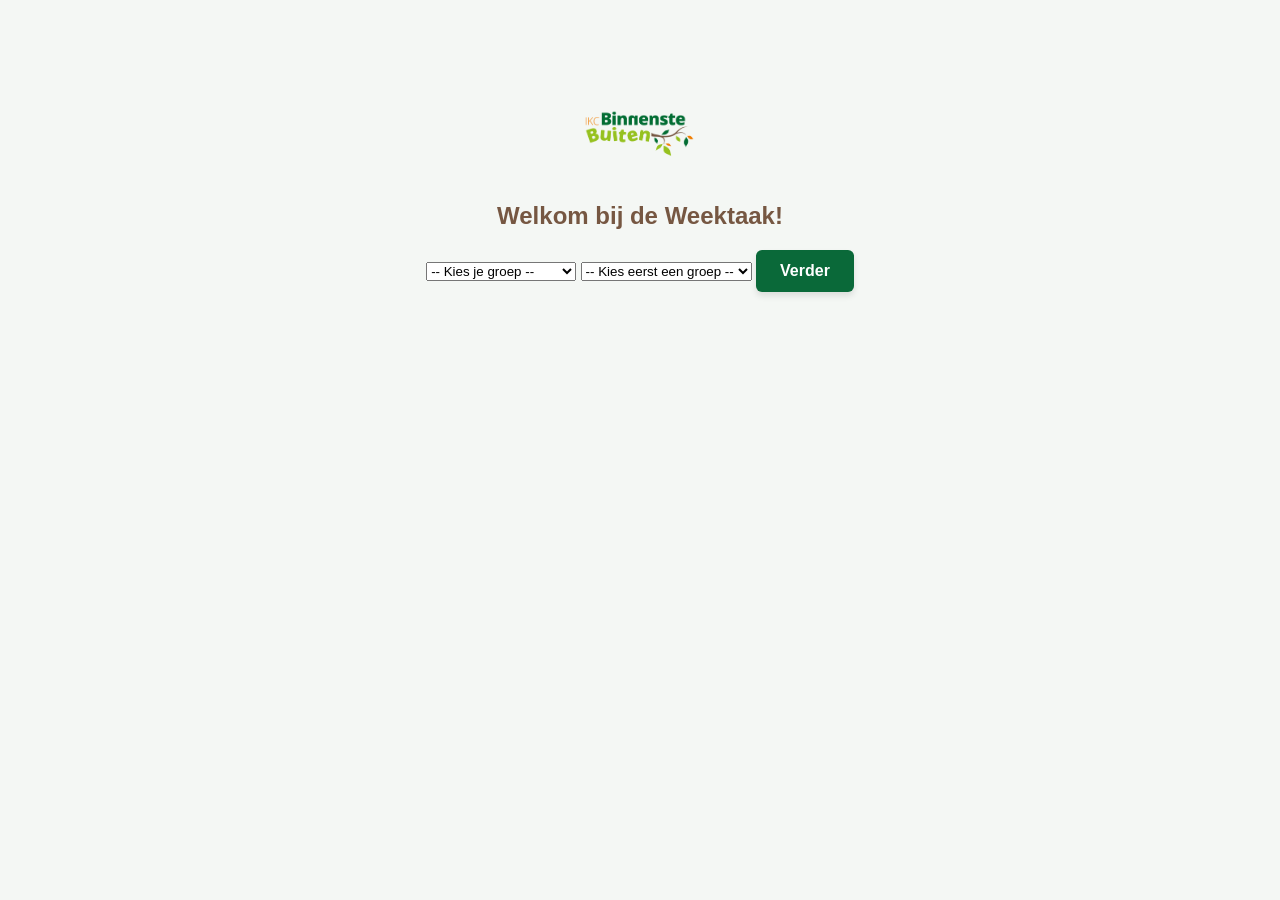
==== index.html @ 8ad83e62 "Add files via upload" ====
<!DOCTYPE html>
<html lang="nl">
<head>
    <meta charset="UTF-8">
    <meta name="viewport" content="width=device-width, initial-scale=1.0">
    <title>Weektaak - IKC Binnenstebuiten</title>
    <link rel="stylesheet" href="style.css">
</head>
<body>

    <div id="login-scherm">
        <img src="logo.png" alt="Logo IKC Binnenstebuiten" class="school-logo" style="width: 120px; margin-bottom: 20px;">
        <h2>Welkom bij de Weektaak!</h2>
        
        <div id="inlog-keuze-sectie">
            <select id="kies-groep">
                <option value="">-- Kies je groep --</option>
                <option value="Groep 5 donkerblauw">Groep 5 donkerblauw</option>
                <option value="Groep 5 lichtblauw">Groep 5 lichtblauw</option>
                <option value="Groep 5 roze">Groep 5 roze</option>
                <option value="Groep 6 groen">Groep 6 groen</option>
                <option value="Groep 6 paars">Groep 6 paars</option>
                <option value="Groep 7 blauw">Groep 7 blauw</option>
                <option value="Groep 7 paars">Groep 7 paars</option>
                <option value="Groep 7 turquoise">Groep 7 turquoise</option>
                <option value="Groep 8 geel">Groep 8 geel</option>
                <option value="Groep 8 oranje">Groep 8 oranje</option>
                <option value="Groep 8 roze">Groep 8 roze</option>
            </select>
            <select id="wie-logt-in">
                <option value="">-- Kies eerst een groep --</option>
            </select>
            <button id="naar-wachtwoord-knop">Verder</button>
        </div>

        <div id="wachtwoord-sectie" style="display: none;">
            <h3 id="wachtwoord-welkom"></h3>
            
            <div id="docent-wachtwoord-sectie" style="display: none;">
                <input type="password" id="docent-wachtwoord-input" placeholder="Wachtwoord leerkracht">
                <button id="check-docent-wachtwoord">Inloggen</button>
            </div>

            <div id="leerling-wachtwoord-sectie" style="display: none;">
                <input type="password" id="leerling-wachtwoord-input" placeholder="Jouw wachtwoord">
                <button id="check-leerling-wachtwoord">Inloggen</button>
            </div>

            <p id="foutmelding-login" style="color: red; display: none;">Verkeerd wachtwoord, probeer het opnieuw!</p>
            <button id="terug-naar-naam-knop" style="margin-top: 15px; background-color: #ccc; color: #333;">Terug</button>
        </div>
    </div>

    <div id="planbord" style="display: none;">
        <header>
            <div class="header-links">
                <img src="logo.png" alt="Logo IKC Binnenstebuiten" class="school-logo-klein" style="width: 50px;">
                <h2>Ingelogd als: <span id="ingelogde-gebruiker-tekst"></span></h2>
            </div>
            <div class="header-rechts">
                <button id="verander-wachtwoord-knop" style="background-color: var(--oranje); margin-right: 10px;">Wachtwoord wijzigen</button>
                <button id="handmatig-opslaan-knop" style="display: none; background-color: var(--lichtgroen); margin-right: 10px; border-radius: 5px; cursor: pointer;">💾 Opslaan</button>
                <button id="logout-knop">Uitloggen</button>
            </div>
        </header>

        <div id="docent-paneel" class="docent-paneel" style="display: none;">
            <h3>🛠️ Docenten Paneel: Taken klaarzetten</h3>
            <div class="taak-invoer-balk">
                <input type="text" id="nieuwe-taak-input" placeholder="Naam van de nieuwe taak...">
                <select id="taak-type-select">
                    <option value="flexibel">Zelf Inplannen (Flexibel)</option>
                    <option value="vast">Vaste Les (Niet versleepbaar)</option>
                    <option value="dispenser">Dispenser (Oefensoftware, kopieert zich)</option>
                    <option value="klaartaak">Klaartaak (Gele blokjes)</option>
                </select>
                <select id="taak-kolom-select">
                    <option value="te-doen">Nog inplannen (Kast)</option>
                    <option value="maandag">Maandag</option>
                    <option value="dinsdag">Dinsdag</option>
                    <option value="woensdag">Woensdag</option>
                    <option value="donderdag">Donderdag</option>
                    <option value="vrijdag">Vrijdag</option>
                </select>
                <button id="voeg-taak-toe-knop">Taak Toevoegen</button>
            </div>
            <div id="dynamische-checkboxes" class="leerling-checkbox-grid"></div>
        </div>

        <div id="docent-acties" class="docent-acties" style="display: none; justify-content: space-between; margin-bottom: 20px;">
            <button id="wis-bord-knop" style="background-color: darkred; color: white;">Hele Bord Wissen 🧹</button>
            <div id="prullenbak" class="prullenbak-zone">🗑️ Sleep taken hierheen om ze voorgoed te wissen</div>
        </div>

        <div id="leerling-acties-container" style="display: none; justify-content: flex-end; margin-bottom: 10px;">
            <div id="leerling-prullenbak" class="prullenbak-zone">🗑️ Eigen klaartaak of kloon wissen</div>
        </div>

        <div id="voortgang-container" class="voortgang-container">
            <h3>Jouw Voortgang</h3>
            <div class="voortgang-balk"><div id="voortgang-balk-vulling" class="voortgang-vulling" style="width: 0%;"></div></div>
            <p id="voortgang-percentage">0 van de 0 taken af (0%)</p>
        </div>

        <div class="bord-grid">
            <div class="kolom te-doen-kolom" id="te-doen"><h3>🗄️ Nog in te plannen</h3></div>
            <div class="kolom dag-kolom" id="maandag"><h3>Maandag</h3></div>
            <div class="kolom dag-kolom" id="dinsdag"><h3>Dinsdag</h3></div>
            <div class="kolom dag-kolom" id="woensdag"><h3>Woensdag</h3></div>
            <div class="kolom dag-kolom" id="donderdag"><h3>Donderdag</h3></div>
            <div class="kolom dag-kolom" id="vrijdag"><h3>Vrijdag</h3></div>
        </div>

        <div id="klaartaken-container" class="klaartaken-container klaartaken-vergrendeld">
            <h3 style="margin-top: 0;">🎮 Klaartaken</h3>
            <p id="klaartaken-slot-tekst">Rond eerst je flexibele taken af.</p>
            <div id="klaartaken-lijst" class="klaartaken-lijst"></div>
            <div class="klaarkaart-invoer" style="display: none; margin-top: 15px;">
                <input type="text" id="eigen-klaarkaart" placeholder="Bedenk zelf een extra taak...">
                <button id="voeg-eigen-klaartaak-toe">Toevoegen</button>
            </div>
        </div>

        <div id="reflectie-container" class="reflectie-container" style="display: none;">
            <h3>📝 Mijn Reflectie</h3>
            <div id="reflectie-dagen-grid" class="reflectie-grid"></div>
        </div>

        <div id="docent-overzicht" class="docent-overzicht" style="display: none;">
            <div style="display: flex; justify-content: space-between; align-items: center; border-bottom: 2px solid var(--lichtgroen); padding-bottom: 8px;">
                <h3 style="margin: 0; border: none;">📊 Voortgang van de klas</h3>
                <div style="display: flex; gap: 10px;">
                    <button id="download-overzicht-knop" style="background-color: var(--donkergroen); font-size: 14px;">Overzicht Downloaden 📥</button>
                    <button id="bekijk-wachtwoorden-knop" style="background-color: var(--oranje); font-size: 14px;">Wachtwoorden Klas 👀</button>
                </div>
            </div>
            <div id="overzicht-lijst" style="margin-top: 15px;"></div>
        </div>
    </div>

    <div id="wachtwoord-modal" class="modal" style="display: none;">
        <div class="modal-content">
            <span id="sluit-wachtwoord-modal" class="close-modal">&times;</span>
            <h3>Wachtwoord wijzigen</h3>
            <p>Kies een nieuw, makkelijk te onthouden wachtwoord:</p>
            <input type="text" id="nieuw-wachtwoord-input" style="width: 80%; padding: 10px; margin-bottom: 15px;">
            <button id="opslaan-wachtwoord-knop">Opslaan</button>
        </div>
    </div>

    <div id="leerling-modal" class="modal" style="display: none;">
        <div class="modal-content" id="modal-leerling-inhoud">
            <span id="sluit-modal" class="close-modal">&times;</span>
            </div>
    </div>

    <script src="script.js"></script>
</body>
</html>
---- style.css ----
/* style.css - IKC Binnenstebuiten Huisstijl */

:root {
    --donkergroen: #0a6939; 
    --lichtgroen: #8cc63f;  
    --oranje: #f17400;      
    --lichtbruin: #765742;  
    --achtergrond: #f4f7f4; 
}

body {
    font-family: 'Ubuntu', 'Calibri', sans-serif; 
    background-color: var(--achtergrond);
    color: var(--lichtbruin); 
    margin: 0;
    padding: 20px;
}

#login-scherm {
    text-align: center;
    margin-top: 10vh;
}

.school-logo {
    max-width: 250px; 
    margin-bottom: 20px;
}

.login-selectie {
    padding: 10px;
    font-size: 16px;
    font-family: 'Ubuntu', sans-serif;
    border-radius: 6px;
    border: 2px solid var(--donkergroen);
    color: var(--donkergroen);
    outline: none;
}

button {
    background-color: var(--donkergroen); 
    color: white;
    border: none;
    padding: 12px 24px;
    font-size: 16px;
    font-family: 'Ubuntu', sans-serif;
    font-weight: 700; 
    border-radius: 6px;
    cursor: pointer;
    box-shadow: 0 4px 6px rgba(0,0,0,0.1);
    transition: background-color 0.2s ease;
}

button:hover {
    background-color: var(--lichtgroen); 
}

#planbord {
    width: 98%; 
    max-width: none;
    margin: 0 auto;
}

header {
    display: flex;
    justify-content: space-between;
    align-items: center;
    margin-bottom: 20px;
    color: var(--donkergroen);
}

.school-logo-klein {
    max-height: 60px; 
}

.voortgang-container {
    background-color: white;
    padding: 15px;
    border-radius: 8px;
    margin-bottom: 20px;
    border: 2px solid #e0e6e0;
}

.voortgang-tekst {
    font-weight: 700;
    color: var(--donkergroen);
    margin-bottom: 10px;
    font-size: 16px;
}

.voortgang-balk-achtergrond {
    background-color: #e2e8f0;
    height: 20px;
    border-radius: 10px;
    overflow: hidden;
}

.voortgang-balk-vulling {
    background-color: var(--lichtgroen);
    height: 100%;
    width: 0%; 
    transition: width 0.4s ease-in-out;
}

.klaartaken-container {
    border-color: #ffcc00; 
    background-color: #fffdf5;
}

.klaartaken-horizontaal {
    display: flex;
    gap: 10px;
    flex-wrap: wrap;
    margin-bottom: 15px;
}

.klaartaken-horizontaal .taak {
    margin-bottom: 0; 
    min-width: 180px;
}

.klaarkaart-invoer {
    display: flex;
    gap: 10px;
    align-items: center;
    font-weight: bold;
    color: var(--donkergroen);
}

.klaarkaart-invoer input {
    padding: 10px;
    border: 2px solid #e0e6e0;
    border-radius: 6px;
    font-family: 'Ubuntu', sans-serif;
    flex: 1;
    max-width: 300px;
}

.klaarkaart-invoer button {
    background-color: #ffcc00;
    color: #333;
}

.klaarkaart-invoer button:hover {
    background-color: #e6b800;
}

.slot-tekst {
    font-size: 13px;
    color: #d32f2f;
    background-color: #ffeaea;
    padding: 4px 8px;
    border-radius: 12px;
    margin-left: 10px;
    font-weight: normal;
}

.klaartaken-container.ontgrendeld .slot-tekst {
    color: var(--donkergroen);
    background-color: #e8f5e9;
}

.klaartaken-vergrendeld .klaartaken-horizontaal,
.klaartaken-vergrendeld .klaarkaart-invoer {
    opacity: 0.5;
    pointer-events: none; 
}

.leerling-acties-container {
    display: flex;
    justify-content: flex-end; 
    margin-bottom: 15px;
}

.leerling-prullenbak {
    background-color: #ffeef0;
    border: 2px dashed #ff4d4d;
    color: #cc0000;
    padding: 8px 15px;
    text-align: center;
    font-weight: bold;
    border-radius: 8px;
    font-size: 14px;
    transition: all 0.2s ease;
}

.leerling-prullenbak.drag-over {
    background-color: #ffcccc;
    border: 2px solid #cc0000;
    transform: scale(1.05); 
}

.docent-overzicht {
    background-color: white;
    padding: 15px 20px;
    border-radius: 8px;
    margin-top: 20px; 
    margin-bottom: 15px;
    border: 2px solid #e0e6e0;
}

.docent-overzicht h3 {
    margin-top: 0;
    color: var(--donkergroen);
    border-bottom: 2px solid var(--lichtgroen);
    padding-bottom: 8px;
}

.leerling-voortgang-rij {
    display: flex;
    justify-content: space-between;
    padding: 10px 0;
    border-bottom: 1px solid #f0f0f0;
    font-weight: 500;
}

.leerling-naam-klikbaar {
    cursor: pointer;
    color: var(--donkergroen);
    transition: color 0.2s ease;
    display: flex;
    align-items: center;
    gap: 8px;
}

.leerling-naam-klikbaar:hover {
    color: var(--oranje);
}

.docent-acties {
    display: flex;
    gap: 15px;
    margin-bottom: 20px;
}

.actie-blok {
    flex: 1;
    padding: 15px;
    text-align: center;
    font-weight: bold;
    border-radius: 8px;
    font-size: 16px;
}

.prullenbak-blok {
    background-color: #ffeef0;
    border: 2px dashed #ff4d4d;
    color: #cc0000;
    transition: all 0.2s ease;
}

.prullenbak-blok.drag-over {
    background-color: #ffcccc;
    border: 2px solid #cc0000;
    transform: scale(1.02); 
}

.wis-bord-knop {
    background-color: #d32f2f; 
    color: white;
    border: none;
    cursor: pointer;
    box-shadow: 0 4px 6px rgba(0,0,0,0.1);
    transition: background-color 0.2s ease;
}

.wis-bord-knop:hover {
    background-color: #b71c1c;
}

.docent-paneel {
    background-color: white;
    padding: 15px;
    border-radius: 8px;
    margin-bottom: 15px;
    border: 2px solid #e0e6e0;
    display: flex; 
    flex-direction: column; 
    gap: 15px;
}

.invoer-groep {
    display: flex;
    gap: 15px;
}

#nieuwe-taak-input {
    flex: 1; 
    padding: 12px;
    font-family: 'Ubuntu', 'Calibri', sans-serif;
    font-size: 16px;
    border: 2px solid #e0e6e0;
    border-radius: 6px;
    color: var(--lichtbruin);
}

#nieuwe-taak-input:focus {
    outline: none;
    border-color: var(--lichtgroen); 
}

.leerling-checkboxes {
    display: flex;
    flex-wrap: wrap; 
    gap: 15px;
    align-items: center;
    background-color: var(--achtergrond);
    padding: 10px 15px;
    border-radius: 6px;
}

.checkbox-titel {
    font-weight: 700;
    color: var(--donkergroen);
    margin-right: 5px;
}

.leerling-checkboxes label {
    cursor: pointer;
    display: flex;
    align-items: center;
    gap: 5px;
    font-weight: 500;
}

#voeg-taak-toe-knop {
    background-color: var(--oranje); 
}

#voeg-taak-toe-knop:hover {
    background-color: #d66600; 
}

.bord-container {
    display: flex;
    flex-wrap: nowrap; 
    gap: 15px;
    padding-bottom: 10px;
    overflow-x: auto; 
}

.kolom {
    background-color: white;
    border: 2px solid #e0e6e0;
    border-radius: 8px;
    min-width: 150px; 
    flex: 1;
    padding: 15px;
    min-height: 50vh; 
}

.kolom h3 {
    text-align: center;
    font-size: 18px;
    margin-top: 0;
    border-bottom: 3px solid var(--lichtgroen); 
    padding-bottom: 10px;
    color: var(--donkergroen);
}

.taak {
    background-color: var(--achtergrond);
    padding: 12px;
    border-radius: 6px;
    margin-bottom: 10px;
    cursor: grab;
    border-left: 5px solid var(--oranje); 
    color: var(--lichtbruin);
    font-weight: 500; 
    user-select: none;
    display: flex;
    flex-direction: column; 
    gap: 5px;
    position: relative; 
}

.extra-taak {
    border-left: 5px solid var(--oranje) !important;
    background-color: var(--achtergrond) !important;
}

.vaste-taak {
    cursor: pointer; 
    border-left: 5px solid var(--donkergroen); 
    background-color: #ffffff;
    box-shadow: inset 0 0 5px rgba(0,0,0,0.05);
}

.taak-leerling-label {
    align-self: flex-start;
    background-color: var(--lichtgroen);
    color: white;
    font-size: 12px;
    padding: 3px 8px;
    border-radius: 12px;
    font-weight: 700;
}

.taak-teller {
    display: flex;
    align-items: center;
    justify-content: space-between;
    background-color: white;
    padding: 6px 10px;
    border-radius: 6px;
    margin-top: 8px;
    font-size: 14px;
    border: 1px solid #e0e6e0;
    color: var(--lichtbruin);
}

.teller-knop {
    background-color: var(--lichtgroen);
    color: white;
    border: none;
    border-radius: 4px;
    width: 26px;
    height: 26px;
    font-weight: bold;
    font-size: 16px;
    cursor: pointer;
    display: flex;
    align-items: center;
    justify-content: center;
    padding: 0;
    box-shadow: none;
}

.teller-knop.min {
    background-color: #ff4d4d;
}

.taak.klaar .taak-teller {
    color: var(--lichtbruin); 
}

.kolom.drag-over {
    border: 2px dashed var(--oranje) !important;
    background-color: #fffaf5; 
}

.taak.klaar {
    background-color: var(--lichtgroen) !important; 
    color: white; 
    border-left: 5px solid var(--donkergroen) !important; 
}

.taak.klaar .taak-leerling-label {
    background-color: var(--donkergroen); 
}

.taak.klaar::after {
    content: ' ✔';
    font-weight: bold;
    position: absolute;
    right: 15px;
    top: 15px; 
}

.reflectie-container {
    background-color: white;
    padding: 20px;
    border-radius: 8px;
    margin-top: 20px; 
    margin-bottom: 20px;
    border: 2px solid #e0e6e0;
}

.reflectie-titel {
    margin-top: 0;
    color: var(--donkergroen);
    border-bottom: 2px solid var(--lichtgroen);
    padding-bottom: 8px;
    font-size: 20px;
}

.reflectie-uitleg {
    color: var(--lichtbruin);
    font-size: 15px;
    margin-bottom: 20px;
    font-weight: 500;
}

.reflectie-dagen-grid {
    display: flex;
    gap: 15px;
    flex-wrap: nowrap;
    overflow-x: auto;
    padding-bottom: 10px;
}

.reflectie-dag {
    background-color: var(--achtergrond);
    border: 2px solid #e0e6e0;
    border-radius: 8px;
    min-width: 200px;
    flex: 1;
    padding: 15px;
    display: flex;
    flex-direction: column;
    gap: 12px;
}

.reflectie-dag h4 {
    margin: 0;
    color: var(--donkergroen);
    text-align: center;
    border-bottom: 2px dashed var(--lichtgroen);
    padding-bottom: 8px;
    font-size: 16px;
}

.emotie-knoppen {
    display: flex;
    justify-content: space-around;
    padding: 5px 0;
}

.emotie-knop {
    background: none;
    border: none;
    font-size: 28px;
    cursor: pointer;
    filter: grayscale(100%); 
    opacity: 0.4;
    transition: all 0.2s ease;
    padding: 0;
    box-shadow: none;
}

.emotie-knop:hover {
    transform: scale(1.2);
    filter: grayscale(0%);
    opacity: 1;
    background: none;
}

.emotie-knop.actief {
    filter: grayscale(0%);
    opacity: 1;
    transform: scale(1.2);
}

.reflectie-input {
    width: 100%;
    padding: 10px;
    border: 2px solid #e0e6e0;
    border-radius: 6px;
    font-family: 'Ubuntu', 'Calibri', sans-serif;
    font-size: 14px;
    color: var(--lichtbruin);
    box-sizing: border-box;
    resize: vertical; 
    min-height: 60px;
    transition: border-color 0.2s ease;
}

.reflectie-input:focus {
    outline: none;
    border-color: var(--oranje);
}

.modal-overlay {
    position: fixed;
    top: 0;
    left: 0;
    width: 100%;
    height: 100%;
    background-color: rgba(0, 0, 0, 0.6);
    display: flex;
    justify-content: center;
    align-items: center;
    z-index: 1000;
}

.modal-content {
    background-color: var(--achtergrond);
    padding: 30px;
    border-radius: 12px;
    width: 90%;
    max-width: 600px;
    max-height: 85vh;
    overflow-y: auto;
    position: relative;
    border: 4px solid var(--donkergroen);
    box-shadow: 0 10px 25px rgba(0,0,0,0.3);
}

.sluit-modal {
    position: absolute;
    top: 15px;
    right: 20px;
    font-size: 32px;
    font-weight: bold;
    color: #cc0000;
    cursor: pointer;
}

.sluit-modal:hover {
    color: #ff4d4d;
}

.modal-content h4 {
    margin-top: 0;
    color: white;
    background-color: var(--donkergroen);
    padding: 12px 15px;
    border-radius: 6px;
    text-align: center;
    font-size: 22px;
    margin-bottom: 25px;
}

.detail-sectie {
    margin-top: 20px;
    background-color: white;
    padding: 15px;
    border-radius: 8px;
    border: 1px solid #e0e6e0;
}

.detail-sectie h5 {
    margin: 0 0 12px 0;
    color: var(--oranje);
    border-bottom: 2px solid var(--lichtgroen);
    padding-bottom: 6px;
    font-size: 16px;
}

.detail-taken-lijst {
    list-style-type: none;
    padding: 0;
    margin: 0;
}

.detail-taken-lijst li {
    background-color: var(--achtergrond);
    padding: 8px 12px;
    border-radius: 4px;
    margin-bottom: 6px;
    font-size: 14px;
    border-left: 5px solid var(--lichtgroen);
    color: var(--lichtbruin);
    font-weight: 500;
}

.detail-dag-reflectie {
    background-color: var(--achtergrond);
    padding: 12px;
    border-radius: 6px;
    margin-bottom: 10px;
    font-size: 14px;
    border-left: 5px solid var(--donkergroen);
}

.detail-dag-reflectie strong {
    color: var(--donkergroen);
    font-size: 16px;
    display: block;
    margin-bottom: 6px;
}

.detail-dag-reflectie p {
    margin: 4px 0 0 0;
    color: var(--lichtbruin);
}

/* --- Wachtwoord Sectie Styling (Verbeterd) --- */
.gekozen-plaatjes-vak {
    min-height: 60px;
    font-size: 40px;
    background: white;
    border-radius: 8px;
    border: 2px dashed var(--donkergroen);
    display: flex;
    justify-content: center;
    align-items: center;
    gap: 15px;
    width: 220px;
    margin: 0 auto 15px auto;
}

.plaatjes-grid {
    display: grid;
    grid-template-columns: repeat(3, 1fr);
    gap: 10px;
    max-width: 260px;
    margin: 0 auto;
}

.plaatje-knop {
    font-size: 40px;
    padding: 15px;
    background-color: white;
    border: 2px solid var(--donkergroen);
    border-radius: 8px;
    cursor: pointer;
    transition: transform 0.1s ease, background-color 0.2s ease;
    display: flex;
    justify-content: center;
    align-items: center;
    box-shadow: 0 4px 6px rgba(0,0,0,0.1);
}

.plaatje-knop:hover {
    background-color: var(--lichtgroen);
    transform: scale(1.05);
}

.wachtwoorden-lijst {
    text-align: left;
    background: white;
    padding: 15px;
    border-radius: 8px;
    max-height: 50vh;
    overflow-y: auto;
}

.wachtwoord-rij {
    display: flex;
    justify-content: space-between;
    align-items: center;
    padding: 12px 15px;
    border-bottom: 1px solid #f0f0f0;
    font-size: 18px;
    color: var(--lichtbruin);
    transition: background-color 0.2s;
}

.wachtwoord-rij:hover {
    background-color: var(--achtergrond);
}

.wachtwoord-rij span:first-child {
    font-weight: 700;
    color: var(--donkergroen);
    flex: 1;
}

.wachtwoord-rij span:last-child {
    font-family: 'Courier New', monospace;
    background: #eee;
    padding: 4px 12px;
    border-radius: 4px;
    color: var(--oranje);
    font-weight: bold;
    min-width: 100px;
    text-align: center;
}
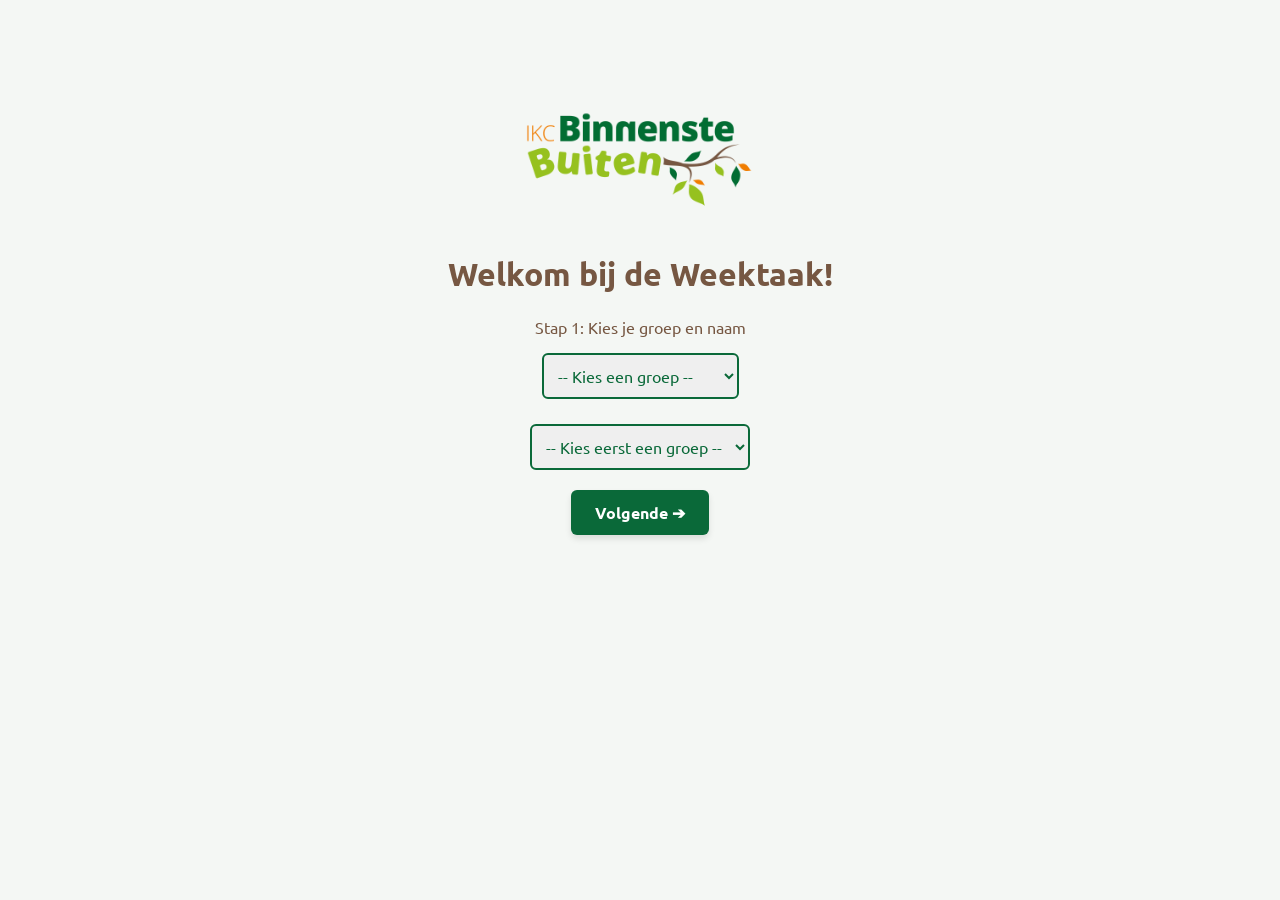
==== commit 8d45d3b0: "Add files via upload" ====
--- a/index.html
+++ b/index.html
@@ -4,17 +4,20 @@
     <meta charset="UTF-8">
     <meta name="viewport" content="width=device-width, initial-scale=1.0">
     <title>Weektaak - IKC Binnenstebuiten</title>
+    
+    <link href="https://fonts.googleapis.com/css2?family=Ubuntu:wght@300;400;500;700&display=swap" rel="stylesheet">
     <link rel="stylesheet" href="style.css">
 </head>
 <body>
 
     <div id="login-scherm">
-        <img src="logo.png" alt="Logo IKC Binnenstebuiten" class="school-logo" style="width: 120px; margin-bottom: 20px;">
-        <h2>Welkom bij de Weektaak!</h2>
+        <img src="logo.png" alt="Logo IKC Binnenstebuiten" class="school-logo">
+        <h1>Welkom bij de Weektaak!</h1>
         
         <div id="inlog-keuze-sectie">
-            <select id="kies-groep">
-                <option value="">-- Kies je groep --</option>
+            <p>Stap 1: Kies je groep en naam</p>
+            <select id="kies-groep" class="login-selectie" style="margin-bottom: 25px;">
+                <option value="">-- Kies een groep --</option>
                 <option value="Groep 5 donkerblauw">Groep 5 donkerblauw</option>
                 <option value="Groep 5 lichtblauw">Groep 5 lichtblauw</option>
                 <option value="Groep 5 roze">Groep 5 roze</option>
@@ -27,131 +30,152 @@
                 <option value="Groep 8 oranje">Groep 8 oranje</option>
                 <option value="Groep 8 roze">Groep 8 roze</option>
             </select>
-            <select id="wie-logt-in">
+            <br>
+            <select id="wie-logt-in" class="login-selectie">
                 <option value="">-- Kies eerst een groep --</option>
             </select>
-            <button id="naar-wachtwoord-knop">Verder</button>
+            <br><br>
+            <button id="naar-wachtwoord-knop">Volgende ➔</button>
         </div>
 
         <div id="wachtwoord-sectie" style="display: none;">
-            <h3 id="wachtwoord-welkom"></h3>
+            <h3 id="wachtwoord-welkom" style="color: var(--donkergroen); margin-top: 0;"></h3>
             
             <div id="docent-wachtwoord-sectie" style="display: none;">
-                <input type="password" id="docent-wachtwoord-input" placeholder="Wachtwoord leerkracht">
+                <p>Voer het beheerderswachtwoord in:</p>
+                <input type="password" id="docent-wachtwoord-input" class="login-selectie" placeholder="Wachtwoord...">
+                <br><br>
                 <button id="check-docent-wachtwoord">Inloggen</button>
             </div>
 
             <div id="leerling-wachtwoord-sectie" style="display: none;">
-                <input type="password" id="leerling-wachtwoord-input" placeholder="Jouw wachtwoord">
+                <p>Voer je wachtwoord in:</p>
+                <input type="password" id="leerling-wachtwoord-input" class="login-selectie" placeholder="Jouw wachtwoord...">
+                <br><br>
                 <button id="check-leerling-wachtwoord">Inloggen</button>
             </div>
 
-            <p id="foutmelding-login" style="color: red; display: none;">Verkeerd wachtwoord, probeer het opnieuw!</p>
-            <button id="terug-naar-naam-knop" style="margin-top: 15px; background-color: #ccc; color: #333;">Terug</button>
+            <p id="foutmelding-login" style="color: #d32f2f; font-weight: bold; display: none; margin-top: 15px;">❌ Verkeerd wachtwoord, probeer het nog eens!</p>
+            <br>
+            <button id="terug-naar-naam-knop" style="background-color: var(--lichtbruin); margin-top: 15px;">⬅️ Terug</button>
         </div>
     </div>
 
     <div id="planbord" style="display: none;">
         <header>
-            <div class="header-links">
-                <img src="logo.png" alt="Logo IKC Binnenstebuiten" class="school-logo-klein" style="width: 50px;">
-                <h2>Ingelogd als: <span id="ingelogde-gebruiker-tekst"></span></h2>
-            </div>
-            <div class="header-rechts">
-                <button id="verander-wachtwoord-knop" style="background-color: var(--oranje); margin-right: 10px;">Wachtwoord wijzigen</button>
+            <img src="logo.png" alt="Logo IKC Binnenstebuiten" class="school-logo-klein">
+            <h2>Mijn Planning (<span id="ingelogde-gebruiker-tekst"></span>)</h2>
+            <div>
                 <button id="handmatig-opslaan-knop" style="display: none; background-color: var(--lichtgroen); margin-right: 10px; border-radius: 5px; cursor: pointer;">💾 Opslaan</button>
+                <button id="verander-wachtwoord-knop" style="display: none; background-color: var(--oranje); margin-right: 10px;">Wachtwoord Wijzigen</button>
                 <button id="logout-knop">Uitloggen</button>
             </div>
         </header>
 
-        <div id="docent-paneel" class="docent-paneel" style="display: none;">
-            <h3>🛠️ Docenten Paneel: Taken klaarzetten</h3>
-            <div class="taak-invoer-balk">
-                <input type="text" id="nieuwe-taak-input" placeholder="Naam van de nieuwe taak...">
-                <select id="taak-type-select">
-                    <option value="flexibel">Zelf Inplannen (Flexibel)</option>
-                    <option value="vast">Vaste Les (Niet versleepbaar)</option>
-                    <option value="dispenser">Dispenser (Oefensoftware, kopieert zich)</option>
-                    <option value="klaartaak">Klaartaak (Gele blokjes)</option>
-                </select>
-                <select id="taak-kolom-select">
-                    <option value="te-doen">Nog inplannen (Kast)</option>
-                    <option value="maandag">Maandag</option>
-                    <option value="dinsdag">Dinsdag</option>
-                    <option value="woensdag">Woensdag</option>
-                    <option value="donderdag">Donderdag</option>
-                    <option value="vrijdag">Vrijdag</option>
-                </select>
-                <button id="voeg-taak-toe-knop">Taak Toevoegen</button>
+        <div id="voortgang-container" class="voortgang-container" style="display: none;">
+            <div class="voortgang-tekst">Jouw voortgang: <span id="voortgang-percentage">0%</span></div>
+            <div class="voortgang-balk-achtergrond">
+                <div id="voortgang-balk-vulling" class="voortgang-balk-vulling"></div>
             </div>
-            <div id="dynamische-checkboxes" class="leerling-checkbox-grid"></div>
         </div>
 
-        <div id="docent-acties" class="docent-acties" style="display: none; justify-content: space-between; margin-bottom: 20px;">
-            <button id="wis-bord-knop" style="background-color: darkred; color: white;">Hele Bord Wissen 🧹</button>
-            <div id="prullenbak" class="prullenbak-zone">🗑️ Sleep taken hierheen om ze voorgoed te wissen</div>
+        <div id="leerling-acties-container" class="leerling-acties-container" style="display: none;">
+            <div id="leerling-prullenbak" class="leerling-prullenbak">
+                🗑️ Foutje? Sleep een blokje hierheen
+            </div>
         </div>
 
-        <div id="leerling-acties-container" style="display: none; justify-content: flex-end; margin-bottom: 10px;">
-            <div id="leerling-prullenbak" class="prullenbak-zone">🗑️ Eigen klaartaak of kloon wissen</div>
+        <div id="docent-paneel" class="docent-paneel">
+            <h3 style="margin-top: 0; color: var(--donkergroen);">Takenbeheer</h3>
+            <div class="invoer-groep" style="flex-wrap: wrap;">
+                <input type="text" id="nieuwe-taak-input" placeholder="Typ hier de naam van de taak...">
+                
+                <select id="taak-type-select" class="login-selectie" style="margin-bottom: 0; width: auto; padding: 12px;">
+                    <option value="flexibel">Normale taak (sleepbaar)</option>
+                    <option value="vast">Vaste taak (onwisbaar)</option>
+                    <option value="dispenser">Dispenser (+ knop)</option>
+                    <option value="klaartaak">Klaartaak 🌟</option>
+                </select>
+
+                <select id="taak-kolom-select" class="login-selectie" style="margin-bottom: 0; width: auto; padding: 12px;">
+                    <option value="te-doen">Zet in: Te Doen 📚</option>
+                    <option value="maandag">Zet in: Maandag</option>
+                    <option value="dinsdag">Zet in: Dinsdag</option>
+                    <option value="woensdag">Zet in: Woensdag</option>
+                    <option value="donderdag">Zet in: Donderdag</option>
+                    <option value="vrijdag">Zet in: Vrijdag</option>
+                </select>
+
+                <button id="voeg-taak-toe-knop">Taak Toevoegen ➕</button>
+            </div>
+            <div class="leerling-checkboxes" id="dynamische-checkboxes"></div>
         </div>
 
-        <div id="voortgang-container" class="voortgang-container">
-            <h3>Jouw Voortgang</h3>
-            <div class="voortgang-balk"><div id="voortgang-balk-vulling" class="voortgang-vulling" style="width: 0%;"></div></div>
-            <p id="voortgang-percentage">0 van de 0 taken af (0%)</p>
+        <div id="docent-acties" class="docent-acties" style="display: none;">
+            <div id="prullenbak" class="actie-blok prullenbak-blok">
+                🗑️ Sleep een flexibele taak hierheen om te wissen
+            </div>
+            <button id="wis-bord-knop" class="actie-blok wis-bord-knop">
+                Hele Bord Wissen 🧹
+            </button>
+        </div>
+        
+        <div class="bord-container">
+            <div class="kolom" id="te-doen"><h3>Te Doen 📚</h3></div>
+            <div class="kolom" id="maandag"><h3>Maandag</h3></div>
+            <div class="kolom" id="dinsdag"><h3>Dinsdag</h3></div>
+            <div class="kolom" id="woensdag"><h3>Woensdag</h3></div>
+            <div class="kolom" id="donderdag"><h3>Donderdag</h3></div>
+            <div class="kolom" id="vrijdag"><h3>Vrijdag</h3></div>
         </div>
 
-        <div class="bord-grid">
-            <div class="kolom te-doen-kolom" id="te-doen"><h3>🗄️ Nog in te plannen</h3></div>
-            <div class="kolom dag-kolom" id="maandag"><h3>Maandag</h3></div>
-            <div class="kolom dag-kolom" id="dinsdag"><h3>Dinsdag</h3></div>
-            <div class="kolom dag-kolom" id="woensdag"><h3>Woensdag</h3></div>
-            <div class="kolom dag-kolom" id="donderdag"><h3>Donderdag</h3></div>
-            <div class="kolom dag-kolom" id="vrijdag"><h3>Vrijdag</h3></div>
-        </div>
-
-        <div id="klaartaken-container" class="klaartaken-container klaartaken-vergrendeld">
-            <h3 style="margin-top: 0;">🎮 Klaartaken</h3>
-            <p id="klaartaken-slot-tekst">Rond eerst je flexibele taken af.</p>
-            <div id="klaartaken-lijst" class="klaartaken-lijst"></div>
-            <div class="klaarkaart-invoer" style="display: none; margin-top: 15px;">
-                <input type="text" id="eigen-klaarkaart" placeholder="Bedenk zelf een extra taak...">
-                <button id="voeg-eigen-klaartaak-toe">Toevoegen</button>
+        <div id="klaartaken-container" class="voortgang-container klaartaken-container klaartaken-vergrendeld" style="display: none;">
+            <div class="voortgang-tekst">
+                Klaartaken 🌟 <span id="klaartaken-slot-tekst" class="slot-tekst">Rond eerst je weektaak af.</span>
+            </div>
+            <div id="klaartaken-lijst" class="klaartaken-horizontaal"></div>
+            <div class="klaarkaart-invoer">
+                <label for="eigen-klaarkaart">Klaarkaart:</label>
+                <input type="text" id="eigen-klaarkaart" placeholder="Typ hier welke kaart je pakt...">
+                <button id="voeg-eigen-klaartaak-toe">Pak Kaart</button>
             </div>
         </div>
 
         <div id="reflectie-container" class="reflectie-container" style="display: none;">
-            <h3>📝 Mijn Reflectie</h3>
-            <div id="reflectie-dagen-grid" class="reflectie-grid"></div>
+            <h3 class="reflectie-titel">Terugblik op de week 📝</h3>
+            <p class="reflectie-uitleg">Hoe ging het vandaag? Klik op een smiley en vul in of je nog iets lastig vond of een hulpvraag hebt.</p>
+            <div class="reflectie-dagen-grid" id="reflectie-dagen-grid"></div>
         </div>
 
         <div id="docent-overzicht" class="docent-overzicht" style="display: none;">
-            <div style="display: flex; justify-content: space-between; align-items: center; border-bottom: 2px solid var(--lichtgroen); padding-bottom: 8px;">
-                <h3 style="margin: 0; border: none;">📊 Voortgang van de klas</h3>
+            <div style="display: flex; justify-content: space-between; align-items: center; border-bottom: 2px solid var(--lichtgroen); padding-bottom: 8px; margin-bottom: 10px;">
+                <h3 style="margin: 0; border: none; color: var(--donkergroen);">📊 Voortgang van de klas</h3>
                 <div style="display: flex; gap: 10px;">
                     <button id="download-overzicht-knop" style="background-color: var(--donkergroen); font-size: 14px;">Overzicht Downloaden 📥</button>
                     <button id="bekijk-wachtwoorden-knop" style="background-color: var(--oranje); font-size: 14px;">Wachtwoorden Klas 👀</button>
                 </div>
             </div>
-            <div id="overzicht-lijst" style="margin-top: 15px;"></div>
+            <p style="font-size: 14px; color: var(--lichtbruin); margin-top: 0; margin-bottom: 15px;">Klik op een leerling om de reflecties en afgeronde taken te bekijken.</p>
+            <div id="overzicht-lijst" class="overzicht-lijst"></div>
         </div>
     </div>
 
-    <div id="wachtwoord-modal" class="modal" style="display: none;">
+    <div id="leerling-modal" class="modal-overlay" style="display: none;">
         <div class="modal-content">
-            <span id="sluit-wachtwoord-modal" class="close-modal">&times;</span>
-            <h3>Wachtwoord wijzigen</h3>
-            <p>Kies een nieuw, makkelijk te onthouden wachtwoord:</p>
-            <input type="text" id="nieuw-wachtwoord-input" style="width: 80%; padding: 10px; margin-bottom: 15px;">
-            <button id="opslaan-wachtwoord-knop">Opslaan</button>
+            <span class="sluit-modal" id="sluit-modal">&times;</span>
+            <div id="modal-leerling-inhoud"></div>
         </div>
     </div>
 
-    <div id="leerling-modal" class="modal" style="display: none;">
-        <div class="modal-content" id="modal-leerling-inhoud">
-            <span id="sluit-modal" class="close-modal">&times;</span>
-            </div>
+    <div id="wachtwoord-modal" class="modal-overlay" style="display: none;">
+        <div class="modal-content" style="max-width: 400px; text-align: center;">
+            <span class="sluit-modal" id="sluit-wachtwoord-modal">&times;</span>
+            <h4 style="margin-bottom: 15px;">Wachtwoord wijzigen</h4>
+            <p style="margin-bottom: 20px;">Bedenk een nieuw, geheim wachtwoord:</p>
+            <input type="text" id="nieuw-wachtwoord-input" class="login-selectie" placeholder="Typ je nieuwe wachtwoord...">
+            <br><br>
+            <button id="opslaan-wachtwoord-knop" style="width: 100%;">Opslaan</button>
+        </div>
     </div>
 
     <script src="script.js"></script>
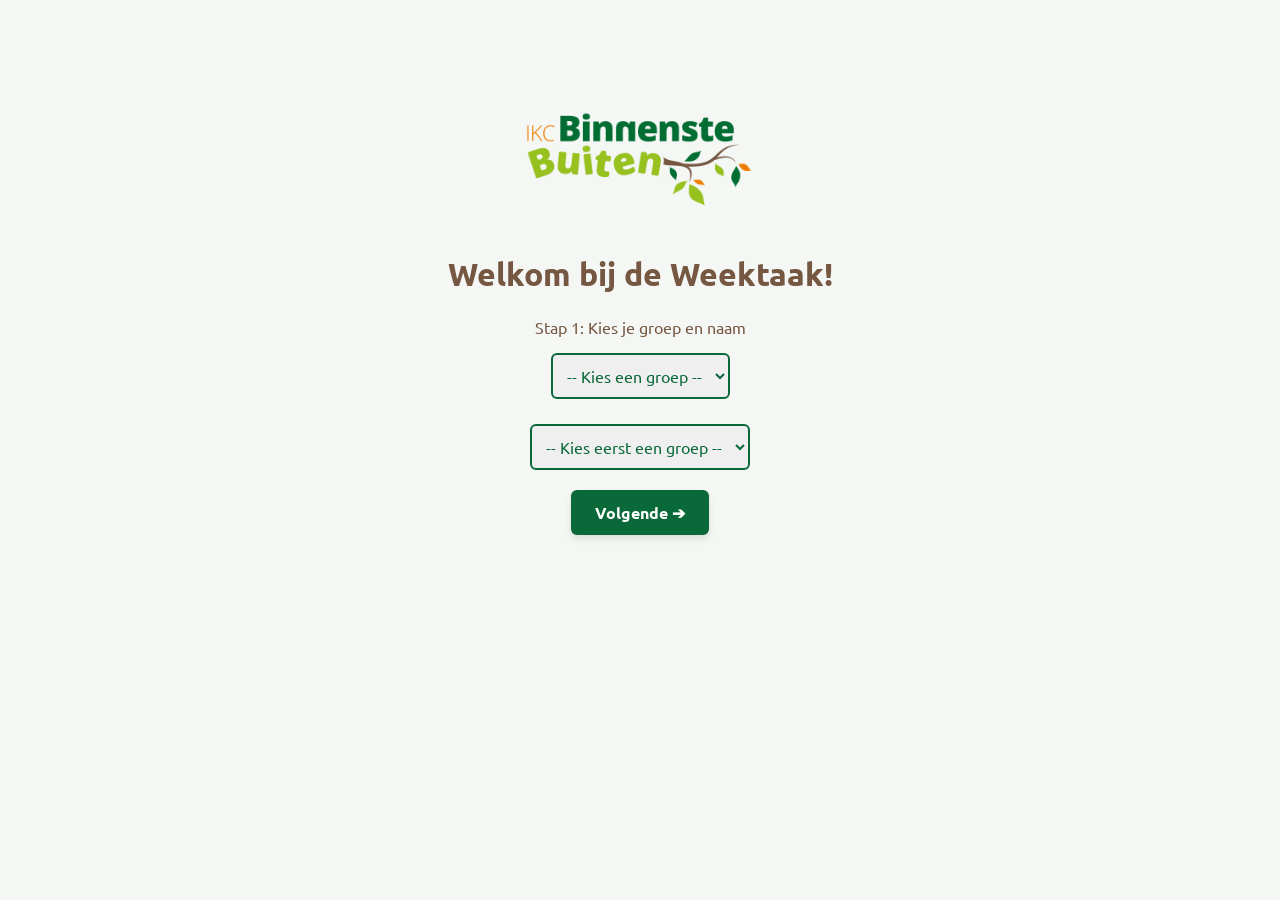
==== commit adc75713: "Add files via upload" ====
--- a/index.html
+++ b/index.html
@@ -18,17 +18,11 @@
             <p>Stap 1: Kies je groep en naam</p>
             <select id="kies-groep" class="login-selectie" style="margin-bottom: 25px;">
                 <option value="">-- Kies een groep --</option>
-                <option value="Groep 5 donkerblauw">Groep 5 donkerblauw</option>
-                <option value="Groep 5 lichtblauw">Groep 5 lichtblauw</option>
-                <option value="Groep 5 roze">Groep 5 roze</option>
-                <option value="Groep 6 groen">Groep 6 groen</option>
-                <option value="Groep 6 paars">Groep 6 paars</option>
-                <option value="Groep 7 blauw">Groep 7 blauw</option>
-                <option value="Groep 7 paars">Groep 7 paars</option>
-                <option value="Groep 7 turquoise">Groep 7 turquoise</option>
-                <option value="Groep 8 geel">Groep 8 geel</option>
-                <option value="Groep 8 oranje">Groep 8 oranje</option>
-                <option value="Groep 8 roze">Groep 8 roze</option>
+                <option value="Groep 7 geel">Groep 7 geel</option>
+                <option value="Groep 7 roze">Groep 7 roze</option>
+                <option value="Groep 8 blauw">Groep 8 blauw</option>
+                <option value="Groep 8 paars">Groep 8 paars</option>
+                <option value="Groep 8 turquoise">Groep 8 turquoise</option>
             </select>
             <br>
             <select id="wie-logt-in" class="login-selectie">
@@ -87,9 +81,10 @@
 
         <div id="docent-paneel" class="docent-paneel">
             <h3 style="margin-top: 0; color: var(--donkergroen);">Takenbeheer</h3>
-            <div class="invoer-groep" style="flex-wrap: wrap;">
+            <div class="invoer-groep" style="flex-wrap: wrap; gap: 10px;">
                 <input type="text" id="nieuwe-taak-input" placeholder="Typ hier de naam van de taak...">
-                
+                <input type="text" id="taak-ondertitel-input" class="login-selectie" style="margin-bottom: 0; width: auto; padding: 12px;" placeholder="Extra info (bijv. basistaak)...">
+
                 <select id="taak-type-select" class="login-selectie" style="margin-bottom: 0; width: auto; padding: 12px;">
                     <option value="flexibel">Normale taak (sleepbaar)</option>
                     <option value="vast">Vaste taak (onwisbaar)</option>
@@ -111,13 +106,28 @@
             <div class="leerling-checkboxes" id="dynamische-checkboxes"></div>
         </div>
 
-        <div id="docent-acties" class="docent-acties" style="display: none;">
-            <div id="prullenbak" class="actie-blok prullenbak-blok">
-                🗑️ Sleep een flexibele taak hierheen om te wissen
-            </div>
-            <button id="wis-bord-knop" class="actie-blok wis-bord-knop">
-                Hele Bord Wissen 🧹
-            </button>
+        <div id="docent-acties" class="docent-acties" style="display: none; flex-direction: column; gap: 15px; margin-bottom: 20px;">
+            <div style="display: flex; gap: 10px; width: 100%;">
+                <div id="prullenbak" class="actie-blok prullenbak-blok" style="flex: 1;">
+                    🗑️ Sleep een taak hierheen om te wissen
+                </div>
+                <button id="wis-bord-knop" class="actie-blok wis-bord-knop" style="flex: 1;">
+                    Bord Leegmaken (Behoud 'Te Doen') 🧹
+                </button>
+            </div>
+            
+            <div style="display: flex; flex-wrap: wrap; gap: 10px; width: 100%; background: #f4f7f4; padding: 10px; border-radius: 8px; border: 1px solid var(--lichtgroen); align-items: center; justify-content: space-between; box-sizing: border-box;">
+                <div style="display: flex; align-items: center; gap: 10px;">
+                    <strong style="color: var(--donkergroen);">Modus:</strong>
+                    <select id="bord-modus-select" class="login-selectie" style="margin: 0; padding: 8px; font-weight: bold;">
+                        <option value="huidig">👁️ Huidige week (Zichtbaar voor klas)</option>
+                        <option value="concept">📅 Volgende week (Onzichtbaar voorbereiden)</option>
+                    </select>
+                </div>
+                <button id="publiceer-concept-knop" class="knop" style="display: none; background-color: var(--oranje); border-color: #d16500; padding: 8px 15px; font-size: 1em;">
+                    🚀 Zet Volgende Week Live!
+                </button>
+            </div>
         </div>
         
         <div class="bord-container">
@@ -143,7 +153,7 @@
 
         <div id="reflectie-container" class="reflectie-container" style="display: none;">
             <h3 class="reflectie-titel">Terugblik op de week 📝</h3>
-            <p class="reflectie-uitleg">Hoe ging het vandaag? Klik op een smiley en vul in of je nog iets lastig vond of een hulpvraag hebt.</p>
+            <p class="reflectie-uitleg">Hoe ging het vandaag? Klik op een smiley en vul in of je nog iets lastig vond, trots op bent of een hulpvraag hebt.</p>
             <div class="reflectie-dagen-grid" id="reflectie-dagen-grid"></div>
         </div>
 
@@ -160,21 +170,38 @@
         </div>
     </div>
 
-    <div id="leerling-modal" class="modal-overlay" style="display: none;">
-        <div class="modal-content">
-            <span class="sluit-modal" id="sluit-modal">&times;</span>
+    <!-- Modals -->
+    <div id="leerling-modal" style="display: none; position: fixed; z-index: 9999; left: 0; top: 0; width: 100%; height: 100%; background-color: rgba(0,0,0,0.6); justify-content: center; align-items: center;">
+        <div class="modal-content" style="background-color: white; padding: 25px; border-radius: 8px; width: 90%; max-width: 500px; max-height: 80vh; overflow-y: auto; position: relative;">
+            <span class="sluit-modal" id="sluit-modal" style="position: absolute; right: 15px; top: 10px; font-size: 24px; cursor: pointer; color: red;">&times;</span>
             <div id="modal-leerling-inhoud"></div>
         </div>
     </div>
 
-    <div id="wachtwoord-modal" class="modal-overlay" style="display: none;">
-        <div class="modal-content" style="max-width: 400px; text-align: center;">
-            <span class="sluit-modal" id="sluit-wachtwoord-modal">&times;</span>
-            <h4 style="margin-bottom: 15px;">Wachtwoord wijzigen</h4>
+    <div id="wachtwoord-modal" style="display: none; position: fixed; z-index: 9999; left: 0; top: 0; width: 100%; height: 100%; background-color: rgba(0,0,0,0.6); justify-content: center; align-items: center;">
+        <div class="modal-content" style="background-color: white; padding: 30px; border-radius: 8px; width: 90%; max-width: 400px; text-align: center; position: relative; border: 3px solid var(--donkergroen);">
+            <span class="sluit-modal" id="sluit-wachtwoord-modal" style="position: absolute; right: 15px; top: 10px; font-size: 24px; cursor: pointer; color: red;">&times;</span>
+            <h3 style="margin-top: 0; color: var(--donkergroen);">Wachtwoord wijzigen</h3>
             <p style="margin-bottom: 20px;">Bedenk een nieuw, geheim wachtwoord:</p>
             <input type="text" id="nieuw-wachtwoord-input" class="login-selectie" placeholder="Typ je nieuwe wachtwoord...">
             <br><br>
-            <button id="opslaan-wachtwoord-knop" style="width: 100%;">Opslaan</button>
+            <button id="opslaan-wachtwoord-knop" style="width: 100%; background-color: var(--donkergroen); color: white; padding: 10px; border-radius: 5px; font-weight: bold; cursor: pointer; border: none;">Opslaan</button>
+        </div>
+    </div>
+
+    <!-- Edit Taak Modal -->
+    <div id="edit-taak-modal" style="display: none; position: fixed; z-index: 9999; left: 0; top: 0; width: 100%; height: 100%; background-color: rgba(0,0,0,0.6); justify-content: center; align-items: center;">
+        <div class="modal-content" style="background-color: white; padding: 30px; border-radius: 8px; width: 90%; max-width: 400px; text-align: center; position: relative; border: 3px solid var(--donkergroen);">
+            <span class="sluit-modal" id="sluit-edit-modal" style="position: absolute; right: 15px; top: 10px; font-size: 24px; cursor: pointer; color: red;">&times;</span>
+            <h3 style="margin-top: 0; color: var(--donkergroen);">Taak aanpassen</h3>
+            <p style="margin-bottom: 15px; font-size: 0.9em;">Pas hier de naam of les aan voor de nieuwe week.</p>
+            
+            <div style="display: flex; flex-direction: column; gap: 10px; margin-bottom: 20px;">
+                <input type="text" id="edit-taak-naam-input" class="login-selectie" style="width: 100%; box-sizing: border-box; margin: 0;" placeholder="Naam van de taak...">
+                <input type="text" id="edit-taak-ondertitel-input" class="login-selectie" style="width: 100%; box-sizing: border-box; margin: 0;" placeholder="Extra info (bijv. les 3)...">
+            </div>
+            
+            <button id="opslaan-edit-knop" style="width: 100%; background-color: var(--donkergroen); color: white; padding: 10px; border-radius: 5px; font-weight: bold; cursor: pointer; border: none;">Wijzigingen Opslaan</button>
         </div>
     </div>
 
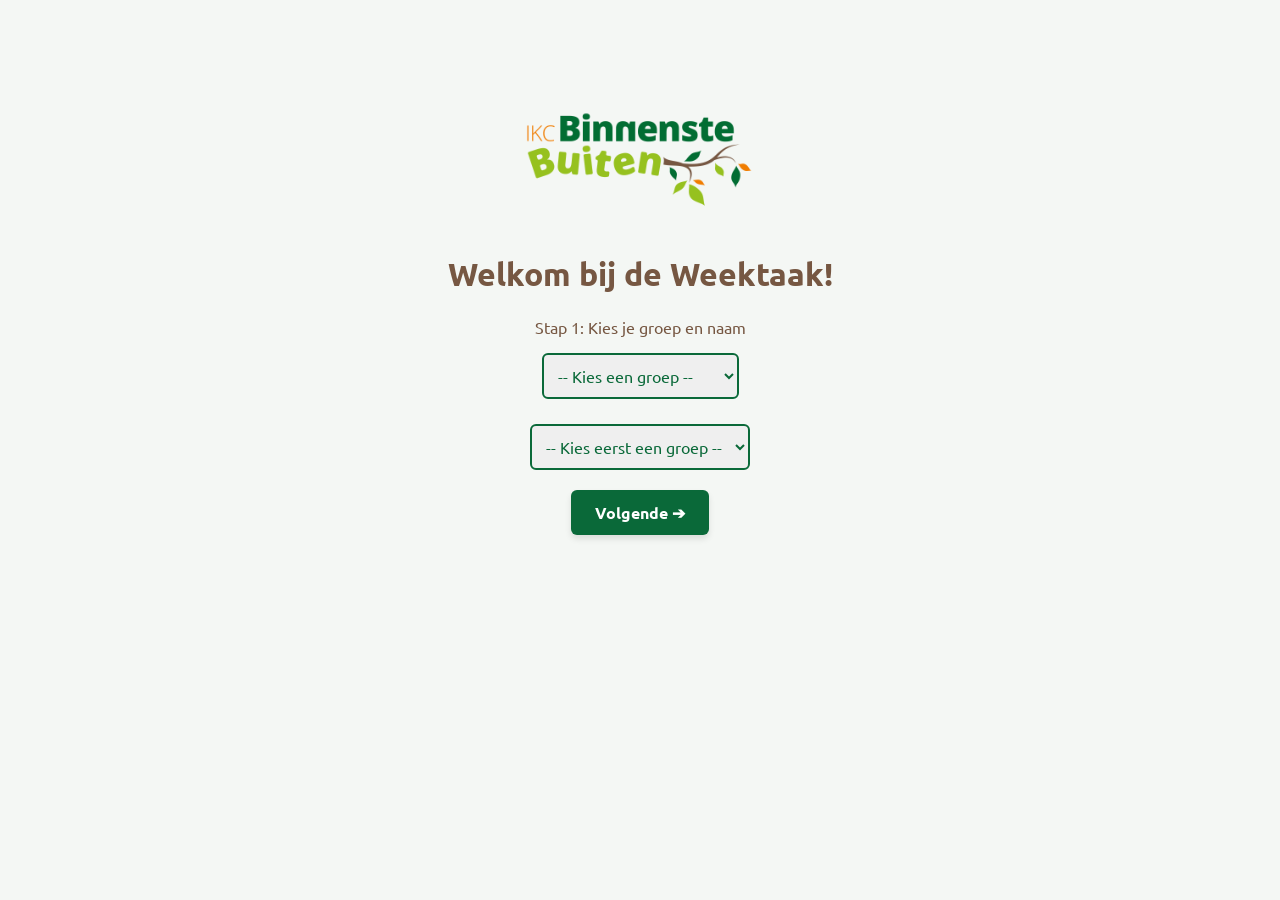
==== commit 9dd54bb0: "Add files via upload" ====
--- a/index.html
+++ b/index.html
@@ -18,6 +18,7 @@
             <p>Stap 1: Kies je groep en naam</p>
             <select id="kies-groep" class="login-selectie" style="margin-bottom: 25px;">
                 <option value="">-- Kies een groep --</option>
+                <option value="Groep 6 donkerblauw">Groep 6 donkerblauw</option>
                 <option value="Groep 7 geel">Groep 7 geel</option>
                 <option value="Groep 7 roze">Groep 7 roze</option>
                 <option value="Groep 8 blauw">Groep 8 blauw</option>
@@ -158,14 +159,30 @@
         </div>
 
         <div id="docent-overzicht" class="docent-overzicht" style="display: none;">
-            <div style="display: flex; justify-content: space-between; align-items: center; border-bottom: 2px solid var(--lichtgroen); padding-bottom: 8px; margin-bottom: 10px;">
+            <div style="display: flex; flex-wrap: wrap; justify-content: space-between; align-items: center; gap: 10px; border-bottom: 2px solid var(--lichtgroen); padding-bottom: 8px; margin-bottom: 12px;">
                 <h3 style="margin: 0; border: none; color: var(--donkergroen);">📊 Voortgang van de klas</h3>
-                <div style="display: flex; gap: 10px;">
+                <div style="display: flex; flex-wrap: wrap; gap: 10px;">
+                    <button id="archiveer-week-knop" style="background-color: var(--lichtbruin); font-size: 14px;">📸 Week Archiveren</button>
                     <button id="download-overzicht-knop" style="background-color: var(--donkergroen); font-size: 14px;">Overzicht Downloaden 📥</button>
                     <button id="bekijk-wachtwoorden-knop" style="background-color: var(--oranje); font-size: 14px;">Wachtwoorden Klas 👀</button>
                 </div>
             </div>
-            <p style="font-size: 14px; color: var(--lichtbruin); margin-top: 0; margin-bottom: 15px;">Klik op een leerling om de reflecties en afgeronde taken te bekijken.</p>
+            <div class="overzicht-toolbar">
+                <div class="overzicht-week-keuze">
+                    <label for="archief-week-select"><strong>Week:</strong></label>
+                    <select id="archief-week-select" class="login-selectie" style="margin: 0; padding: 6px 10px; font-size: 14px;">
+                        <option value="huidig">📅 Huidige week</option>
+                    </select>
+                </div>
+                <div class="overzicht-weergave-keuze">
+                    <button type="button" id="weergave-leerling-knop" class="weergave-tab actief">👥 Per leerling</button>
+                    <button type="button" id="weergave-taak-knop" class="weergave-tab">📌 Nog te maken per taak</button>
+                </div>
+                <label class="overzicht-filter-label" id="filter-openstaand-wrap">
+                    <input type="checkbox" id="filter-openstaand-check"> Alleen met openstaande taken
+                </label>
+            </div>
+            <p style="font-size: 14px; color: var(--lichtbruin); margin-top: 0; margin-bottom: 12px;">Klik op een naam voor reflecties en alle taken, of klap de openstaande taken uit.</p>
             <div id="overzicht-lijst" class="overzicht-lijst"></div>
         </div>
     </div>
@@ -196,9 +213,14 @@
             <h3 style="margin-top: 0; color: var(--donkergroen);">Taak aanpassen</h3>
             <p style="margin-bottom: 15px; font-size: 0.9em;">Pas hier de naam of les aan voor de nieuwe week.</p>
             
-            <div style="display: flex; flex-direction: column; gap: 10px; margin-bottom: 20px;">
+            <div style="display: flex; flex-direction: column; gap: 10px; margin-bottom: 15px;">
                 <input type="text" id="edit-taak-naam-input" class="login-selectie" style="width: 100%; box-sizing: border-box; margin: 0;" placeholder="Naam van de taak...">
                 <input type="text" id="edit-taak-ondertitel-input" class="login-selectie" style="width: 100%; box-sizing: border-box; margin: 0;" placeholder="Extra info (bijv. les 3)...">
+            </div>
+
+            <div id="edit-uitsluiten-sectie" style="display: none; text-align: left; margin-bottom: 20px;">
+                <p id="edit-uitsluiten-titel" style="margin: 0 0 8px 0; font-weight: bold; font-size: 0.9em; color: var(--donkergroen);">Leerlingen uitsluiten van deze taak:</p>
+                <div id="edit-uitsluiten-lijst" class="edit-uitsluiten-lijst"></div>
             </div>
             
             <button id="opslaan-edit-knop" style="width: 100%; background-color: var(--donkergroen); color: white; padding: 10px; border-radius: 5px; font-weight: bold; cursor: pointer; border: none;">Wijzigingen Opslaan</button>
--- a/style.css
+++ b/style.css
@@ -745,4 +745,276 @@
     font-weight: bold;
     min-width: 100px;
     text-align: center;
+}
+
+.checkbox-header {
+    display: flex;
+    flex-wrap: wrap;
+    align-items: center;
+    gap: 15px;
+    width: 100%;
+    padding-bottom: 8px;
+    border-bottom: 1px solid #e0e6e0;
+}
+
+.uitsluiten-hint {
+    font-size: 13px;
+    color: var(--lichtbruin);
+    font-style: italic;
+}
+
+.leerling-checkbox-lijst {
+    display: flex;
+    flex-wrap: wrap;
+    gap: 10px 15px;
+    width: 100%;
+}
+
+.leerling-check-label {
+    padding: 3px 6px;
+    border-radius: 4px;
+    transition: background-color 0.15s ease, color 0.15s ease;
+}
+
+.leerling-check-label.uitgesloten {
+    background-color: #ffeaea;
+    color: #c62828;
+    text-decoration: line-through;
+}
+
+.taak-uitgesloten-label {
+    font-size: 11px;
+    color: #c62828;
+    background-color: #ffeaea;
+    padding: 2px 6px;
+    border-radius: 4px;
+    align-self: flex-start;
+    margin-top: 2px;
+}
+
+.edit-uitsluiten-lijst {
+    display: flex;
+    flex-wrap: wrap;
+    gap: 8px 12px;
+    max-height: 160px;
+    overflow-y: auto;
+    background-color: var(--achtergrond);
+    padding: 10px;
+    border-radius: 6px;
+    border: 1px solid #e0e6e0;
+}
+
+.edit-uitsluiten-lijst label {
+    display: flex;
+    align-items: center;
+    gap: 5px;
+    font-size: 13px;
+    cursor: pointer;
+}
+
+.leerling-dropdown-container {
+    margin-top: 4px;
+    width: 100%;
+}
+
+.leerling-dropdown-knop {
+    background-color: var(--oranje);
+    color: white;
+    font-size: 11px;
+    font-weight: 700;
+    padding: 4px 8px;
+    border-radius: 4px;
+    border: none;
+    cursor: pointer;
+    box-shadow: none;
+    display: inline-flex;
+    align-items: center;
+    gap: 4px;
+}
+
+.leerling-dropdown-knop:hover {
+    background-color: #d66600;
+}
+
+.leerling-dropdown-lijst {
+    display: none;
+    flex-wrap: wrap;
+    gap: 4px;
+    margin-top: 6px;
+    padding: 6px;
+    background-color: white;
+    border: 1px solid #ffd4ad;
+    border-radius: 4px;
+    font-size: 11px;
+}
+
+.leerling-dropdown-lijst.open {
+    display: flex;
+}
+
+.leerling-dropdown-item {
+    background-color: #fff3e6;
+    color: var(--lichtbruin);
+    padding: 2px 6px;
+    border-radius: 3px;
+    font-weight: 600;
+}
+
+.overzicht-toolbar {
+    display: flex;
+    flex-wrap: wrap;
+    justify-content: space-between;
+    align-items: center;
+    gap: 12px;
+    background-color: var(--achtergrond);
+    padding: 10px 14px;
+    border-radius: 6px;
+    margin-bottom: 12px;
+}
+
+.overzicht-week-keuze {
+    display: flex;
+    align-items: center;
+    gap: 8px;
+    color: var(--donkergroen);
+    font-size: 14px;
+}
+
+.overzicht-weergave-keuze {
+    display: flex;
+    gap: 6px;
+    background-color: #e6ece6;
+    padding: 4px;
+    border-radius: 6px;
+}
+
+.weergave-tab {
+    background-color: transparent;
+    color: var(--lichtbruin);
+    padding: 6px 12px;
+    font-size: 13px;
+    font-weight: 600;
+    border-radius: 4px;
+    box-shadow: none;
+}
+
+.weergave-tab:hover {
+    background-color: rgba(255, 255, 255, 0.7);
+}
+
+.weergave-tab.actief {
+    background-color: white;
+    color: var(--donkergroen);
+    box-shadow: 0 1px 3px rgba(0, 0, 0, 0.12);
+}
+
+.overzicht-filter-label {
+    display: flex;
+    align-items: center;
+    gap: 6px;
+    font-size: 14px;
+    font-weight: 600;
+    color: var(--lichtbruin);
+    cursor: pointer;
+}
+
+.leerling-voortgang-rij {
+    flex-direction: column;
+    gap: 0;
+    padding: 10px 8px;
+    border-bottom: 1px solid #ecefec;
+}
+
+.leerling-voortgang-rij:hover {
+    background-color: #fafcfa;
+}
+
+.leerling-voortgang-kop {
+    display: grid;
+    grid-template-columns: minmax(180px, 1.3fr) minmax(160px, 1.2fr) auto;
+    align-items: center;
+    gap: 16px;
+    width: 100%;
+}
+
+.overzicht-voortgang-cel {
+    display: flex;
+    align-items: center;
+    gap: 10px;
+}
+
+.mini-voortgang-balk {
+    flex: 1;
+    max-width: 140px;
+    height: 10px;
+    background-color: #e2e8f0;
+    border-radius: 5px;
+    overflow: hidden;
+}
+
+.mini-voortgang-vulling {
+    height: 100%;
+    background-color: var(--lichtgroen);
+    border-radius: 5px;
+    transition: width 0.3s ease;
+}
+
+.overzicht-teller-tekst {
+    font-size: 13px;
+    color: var(--lichtbruin);
+    min-width: 105px;
+}
+
+.openstaand-toggle-knop {
+    background-color: #fff4e5;
+    color: #b45309;
+    border: 1px solid #ffd8a8;
+    padding: 5px 12px;
+    font-size: 13px;
+    font-weight: 600;
+    border-radius: 16px;
+    box-shadow: none;
+}
+
+.openstaand-toggle-knop:hover {
+    background-color: #ffe8cc;
+}
+
+.alles-af-badge {
+    background-color: #e8f5e9;
+    color: var(--donkergroen);
+    padding: 5px 12px;
+    border-radius: 16px;
+    font-size: 13px;
+    font-weight: 700;
+}
+
+.openstaand-paneel {
+    display: none;
+    margin-top: 10px;
+    padding: 12px 16px;
+    background-color: var(--achtergrond);
+    border-left: 4px solid var(--oranje);
+    border-radius: 6px;
+}
+
+.openstaand-paneel.open {
+    display: block;
+}
+
+.openstaand-lijst {
+    margin: 0;
+    padding-left: 18px;
+    display: grid;
+    grid-template-columns: repeat(auto-fill, minmax(230px, 1fr));
+    gap: 6px 20px;
+    font-size: 13px;
+    color: var(--lichtbruin);
+}
+
+@media (max-width: 720px) {
+    .leerling-voortgang-kop {
+        grid-template-columns: 1fr;
+        gap: 8px;
+    }
 }
